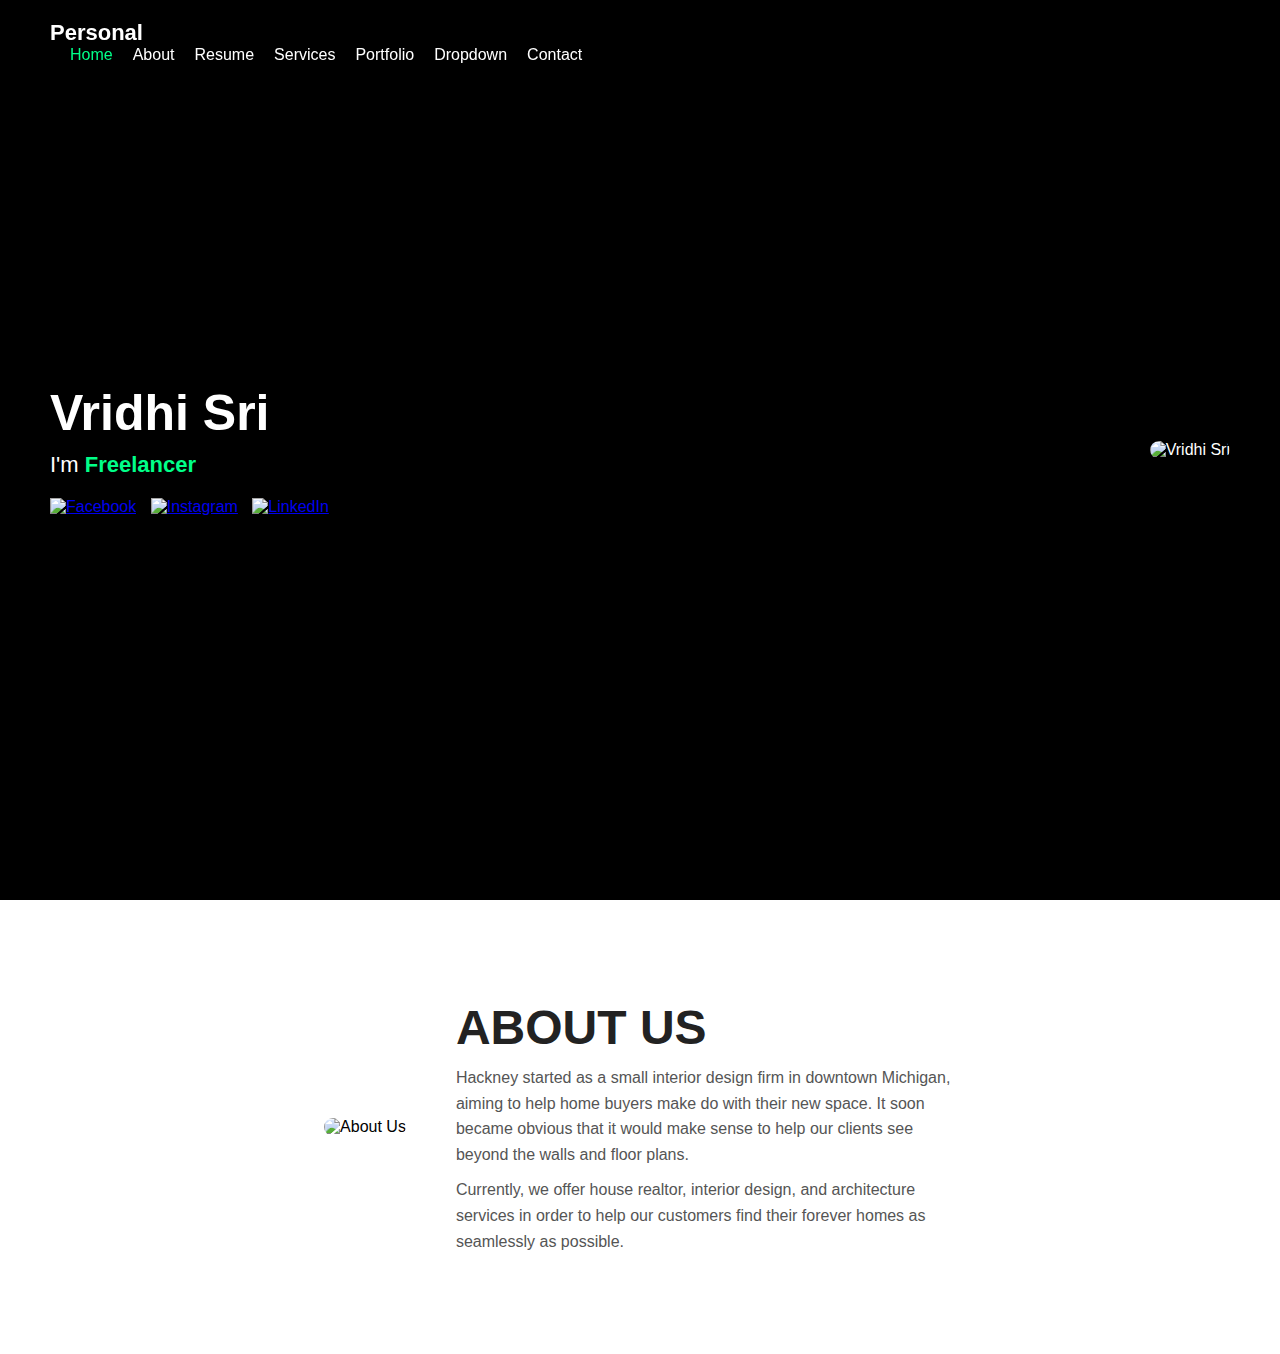
==== index.html @ 3cab6ca1 "initial commit s" ====
<!DOCTYPE html>
<html lang="en">
<head>
    <meta charset="UTF-8">
    <meta name="viewport" content="width=device-width, initial-scale=1.0">
    <title>Personal Portfolio</title>
    <link rel="stylesheet" href="style.css"> <!-- Linking the external CSS file -->
</head>
<body>

    <!-- Navigation -->
    <header>
        <nav>
            <div class="logo">Personal</div>
            <ul class="nav-links">
                <li><a href="#home" class="active">Home</a></li>
                <li><a href="#about">About</a></li>
                <li><a href="#">Resume</a></li>
                <li><a href="#">Services</a></li>
                <li><a href="#">Portfolio</a></li>
                <li><a href="#">Dropdown</a></li>
                <li><a href="#">Contact</a></li>
            </ul>
        </nav>
    </header>

    <!-- Home Section -->
    <section id="home" class="hero">
        <div class="text">
            <h1>Vridhi Sri</h1>
            <p>I'm <span class="highlight">Freelancer</span></p>
            <div class="social-icons">
                <a href="#"><img src="facebook-icon.png" alt="Facebook"></a>
                <a href="#"><img src="instagram-icon.png" alt="Instagram"></a>
                <a href="#"><img src="linkedin-icon.png" alt="LinkedIn"></a>
            </div>
        </div>
        <div class="profile-image">
            <img src="your-image.png" alt="Vridhi Sri">
        </div>
    </section>

    <!-- About Section -->
    <section id="about" class="about">
        <div class="about-content">
            <div class="about-image">
                <img src="your-about-image.jpg" alt="About Us">
            </div>
            <div class="about-text">
                <h2>ABOUT US</h2>
                <p>Hackney started as a small interior design firm in downtown Michigan, aiming to help home buyers make do with their new space. It soon became obvious that it would make sense to help our clients see beyond the walls and floor plans.</p>
                <p>Currently, we offer house realtor, interior design, and architecture services in order to help our customers find their forever homes as seamlessly as possible.</p>
            </div>
        </div>
    </section>

</body>
</html>
---- style.css ----
/* General Styles */
* {
    margin: 0;
    padding: 0;
    box-sizing: border-box;
    font-family: Arial, sans-serif;
    scroll-behavior: smooth;
}

body {
    background: black;
    color: white;
}

/* Navigation */
header {
    position: fixed;
    width: 100%;
    top: 0;
    padding: 20px 50px;
    background: rgba(0, 0, 0, 0.8);
    display: flex;
    justify-content: space-between;
    align-items: center;
    z-index: 1000;
}

.logo {
    font-size: 22px;
    font-weight: bold;
    color: white;
}

.nav-links {
    list-style: none;
    display: flex;
}

.nav-links li {
    margin-left: 20px;
}

.nav-links a {
    text-decoration: none;
    color: white;
    font-size: 16px;
    transition: 0.3s;
}

.nav-links a:hover,
.nav-links a.active {
    color: #00ff88;
}

/* Hero Section */
.hero {
    display: flex;
    align-items: center;
    justify-content: space-between;
    height: 100vh;
    padding: 50px;
    position: relative;
}

.text h1 {
    font-size: 50px;
    font-weight: bold;
}

.text p {
    font-size: 22px;
    margin-top: 10px;
}

.highlight {
    color: #00ff88;
    font-weight: bold;
}

.social-icons {
    margin-top: 20px;
}

.social-icons img {
    width: 30px;
    margin-right: 10px;
    transition: 0.3s;
}

.social-icons img:hover {
    opacity: 0.7;
}

.profile-image img {
    width: 450px;
    height: auto;
    border-radius: 10px;
}

/* About Section */
.about {
    display: flex;
    align-items: center;
    justify-content: center;
    padding: 100px 50px;
    background: white;
    color: black;
}

.about-content {
    display: flex;
    max-width: 1000px;
    align-items: center;
}

.about-image img {
    width: 400px;
    border-radius: 10px;
}

.about-text {
    margin-left: 50px;
    max-width: 500px;
}

.about-text h2 {
    font-size: 48px;
    font-weight: bold;
    color: #222;
}

.about-text p {
    font-size: 16px;
    margin-top: 10px;
    color: #555;
    line-height: 1.6;
}

/* Responsive Design */
@media (max-width: 768px) {
    .hero {
        flex-direction: column;
        text-align: center;
    }

    .profile-image img {
        width: 300px;
    }

    .about-content {
        flex-direction: column;
        text-align: center;
    }

    .about-text {
        margin-left: 0;
        margin-top: 20px;
    }

    .about-image img {
        width: 300px;
    }
}
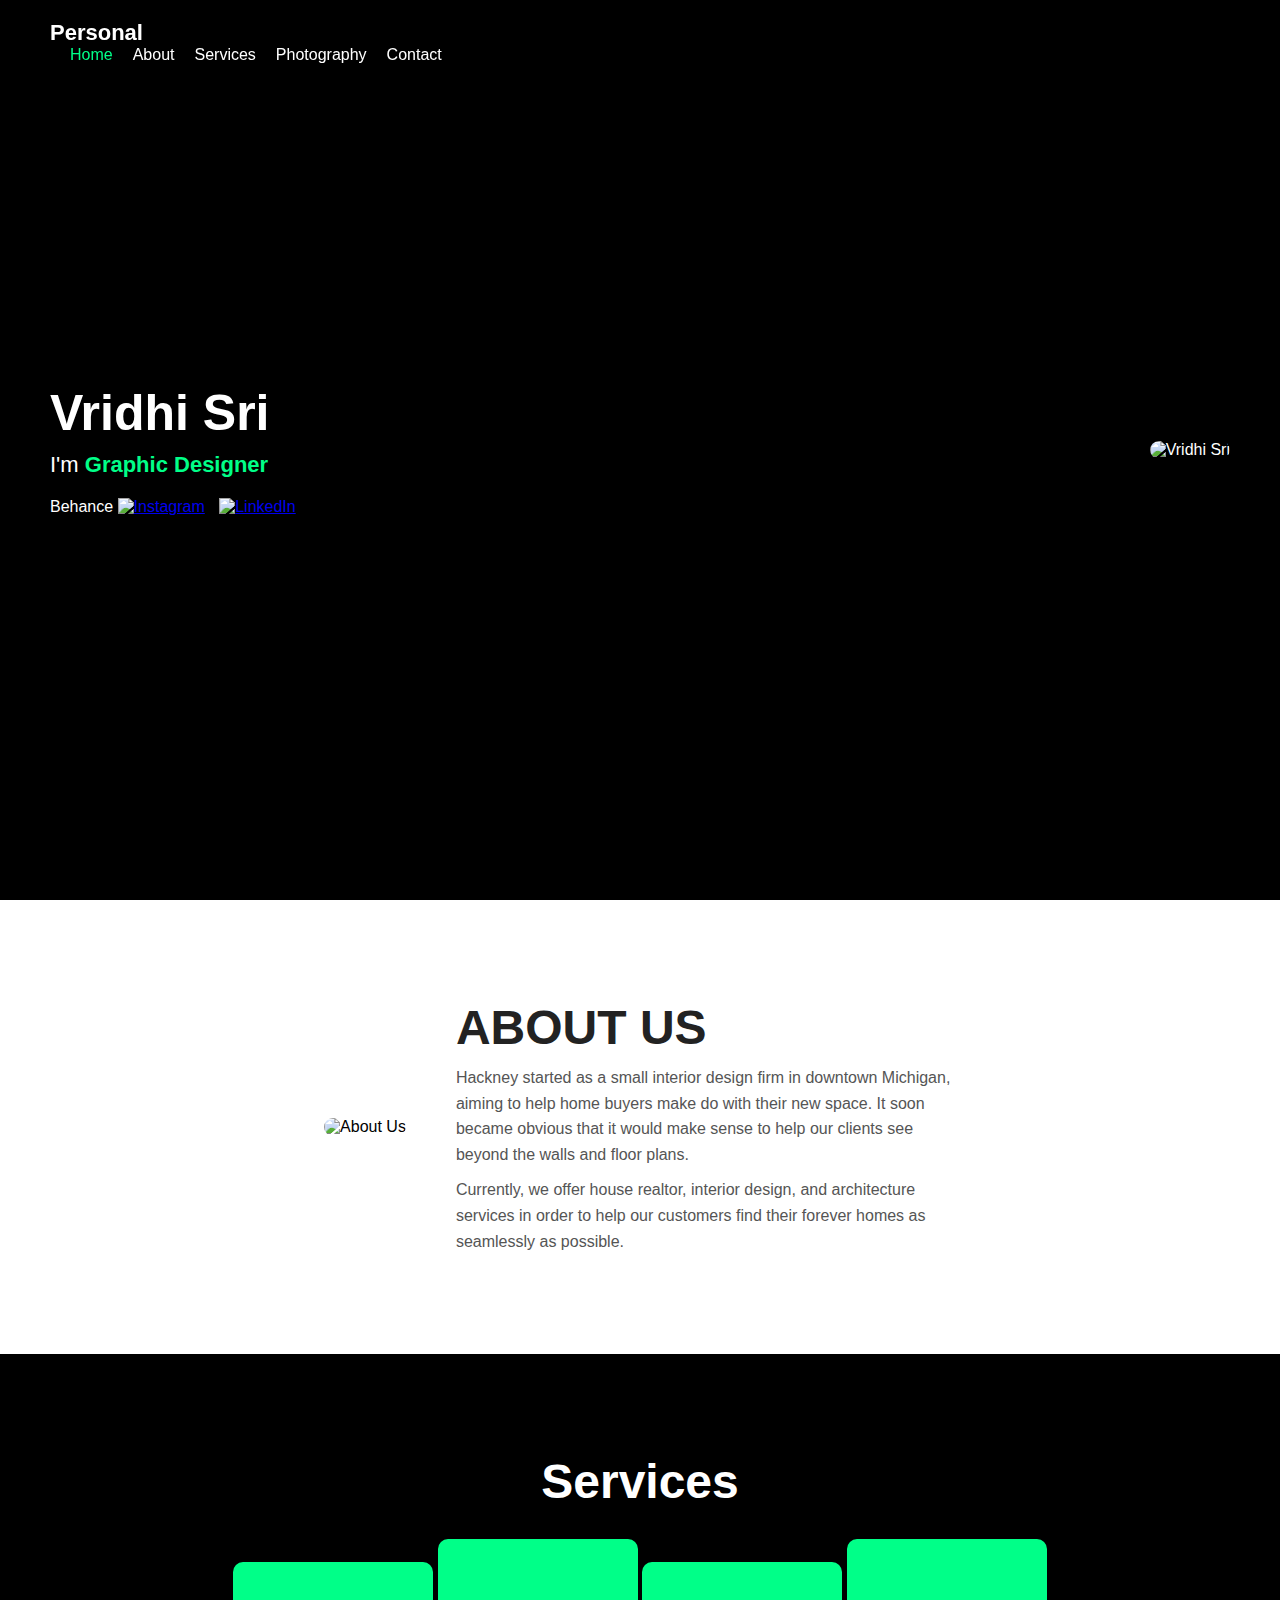
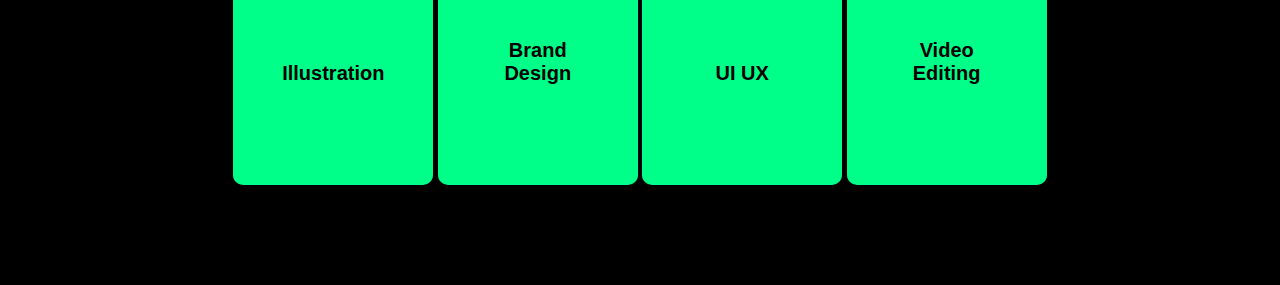
==== commit 6cd50fd2: "minor changes" ====
--- a/index.html
+++ b/index.html
@@ -15,11 +15,9 @@
             <ul class="nav-links">
                 <li><a href="#home" class="active">Home</a></li>
                 <li><a href="#about">About</a></li>
-                <li><a href="#">Resume</a></li>
-                <li><a href="#">Services</a></li>
-                <li><a href="#">Portfolio</a></li>
-                <li><a href="#">Dropdown</a></li>
-                <li><a href="#">Contact</a></li>
+                <li><a href="#services">Services</a></li>
+                <li><a href="Photography.html">Photography</a></li>
+                <li><a href="#contact">Contact</a></li>
             </ul>
         </nav>
     </header>
@@ -28,9 +26,9 @@
     <section id="home" class="hero">
         <div class="text">
             <h1>Vridhi Sri</h1>
-            <p>I'm <span class="highlight">Freelancer</span></p>
+            <p>I'm <span class="highlight">Graphic Designer</span></p>
             <div class="social-icons">
-                <a href="#"><img src="facebook-icon.png" alt="Facebook"></a>
+                <a<img href="https://in.pinterest.com/" target="_blank" src="Behance-icon.png" alt="Behance">Behance</a>
                 <a href="#"><img src="instagram-icon.png" alt="Instagram"></a>
                 <a href="#"><img src="linkedin-icon.png" alt="LinkedIn"></a>
             </div>
@@ -53,6 +51,32 @@
             </div>
         </div>
     </section>
+    <!DOCTYPE html>
+<html lang="en">
+<head>
+    
+    <meta charset="UTF-8">
+
+   
+    </section>
+
+    <!-- Services Section -->
+    <section id="services" class="services">
+            <div class="services-content">
+        <h2 class="section-title">
+            Services</h2>
+        <div class="services-container"></div>
+            <a href="illustration.html" class="service-card">Illustration</a>
+            <a href="brand-design.html" class="service-card">Brand Design</a>
+            <a href="ui ux.html" class="service-card">UI UX</a>
+            <a href="video-editing.html" class="service-card">Video Editing</a>
+        </div>
+    </section>
+
+    </script>
 
 </body>
 </html>
+
+
+
--- a/style.css
+++ b/style.css
@@ -99,12 +99,13 @@
 
 /* About Section */
 .about {
-    display: flex;
+    display: 786px 1559px;
     align-items: center;
     justify-content: center;
-    padding: 100px 50px;
+    padding: 786px 1559px;
     background: white;
     color: black;
+        z-index: 1000;
 }
 
 .about-content {
@@ -161,3 +162,218 @@
         width: 300px;
     }
 }
+/* General Styles */
+* {
+    margin: 0;
+    padding: 0;
+    box-sizing: border-box;
+    font-family: Arial, sans-serif;
+    scroll-behavior: smooth;
+}
+
+body {
+    background: black;
+    color: white;
+}
+
+/* Navigation */
+header {
+    position: fixed;
+    width: 100%;
+    top: 0;
+    padding: 20px 50px;
+    background: rgba(0, 0, 0, 0.8);
+    display: flex;
+    justify-content: space-between;
+    align-items: center;
+    z-index: 1000;
+}
+
+.logo {
+    font-size: 22px;
+    font-weight: bold;
+    color: white;
+}
+
+.nav-links {
+    list-style: none;
+    display: flex;
+}
+
+.nav-links li {
+    margin-left: 20px;
+}
+
+.nav-links a {
+    text-decoration: none;
+    color: white;
+    font-size: 16px;
+    transition: 0.3s;
+}
+
+.nav-links a:hover,
+.nav-links a.active {
+    color: #00ff88;
+}
+
+/* Hero Section */
+.hero {
+    display: flex;
+    align-items: center;
+    justify-content: space-between;
+    height: 100vh;
+    padding: 50px;
+    position: relative;
+}
+
+.text h1 {
+    font-size: 50px;
+    font-weight: bold;
+}
+
+.text p {
+    font-size: 22px;
+    margin-top: 10px;
+}
+
+.highlight {
+    color: #00ff88;
+    font-weight: bold;
+}
+
+.social-icons {
+    margin-top: 20px;
+}
+
+.social-icons img {
+    width: 30px;
+    margin-right: 10px;
+    transition: 0.3s;
+}
+
+.social-icons img:hover {
+    opacity: 0.7;
+}
+
+.profile-image img {
+    width: 450px;
+    height: auto;
+    border-radius: 10px;
+}
+
+/* About Section */
+.about {
+    display: flex;
+    align-items: center;
+    justify-content: center;
+    padding: 100px 50px;
+    background: white;
+    color: black;
+}
+
+.about-content {
+    display: flex;
+    max-width: 1000px;
+    align-items: center;
+}
+
+.about-image img {
+    width: 400px;
+    border-radius: 10px;
+}
+
+.about-text {
+    margin-left: 50px;
+    max-width: 500px;
+}
+
+.about-text h2 {
+    font-size: 48px;
+    font-weight: bold;
+    color: #222;
+}
+
+.about-text p {
+    font-size: 16px;
+    margin-top: 10px;
+    color: #555;
+    line-height: 1.6;
+}
+
+/* Services Section */
+.services {
+    padding: 100px 50px;
+    text-align: center;
+    background: black;
+}
+
+.section-title {
+    font-size: 48px;
+    font-weight: bold;
+    color: white;
+    margin-bottom: 30px;
+}
+
+.services-container {
+    display: flex;
+    justify-content: center;
+    gap: 20px;
+    flex-wrap: wrap;
+}
+
+.service-card {
+    background: #00ff88;
+    color: black;
+    font-size: 20px;
+    font-weight: bold;
+    padding: 100px 40px;
+    border-radius: 10px;
+    text-decoration: none;
+    transition: 0.3s;
+    display: inline-block;
+    width: 200px;
+    text-align: center;
+}
+
+.service-card:hover,
+.service-card:active {
+    background: white;
+    color: black;
+}
+
+/* Responsive Design */
+@media (max-width: 768px) {
+    .hero {
+        flex-direction: column;
+        text-align: center;
+    }
+
+    .profile-image img {
+        width: 300px;
+    }
+
+    .about-content {
+        flex-direction: column;
+        text-align: center;
+    }
+
+    .about-text {
+        margin-left: 0;
+        margin-top: 20px;
+    }
+
+    .about-image img {
+        width: 300px;
+    }
+
+    .services-container {
+        flex-direction: column;
+        align-items: center;
+    }
+
+    .service-card {
+        width: 100%;
+        max-width: 250px;
+    }
+}
+
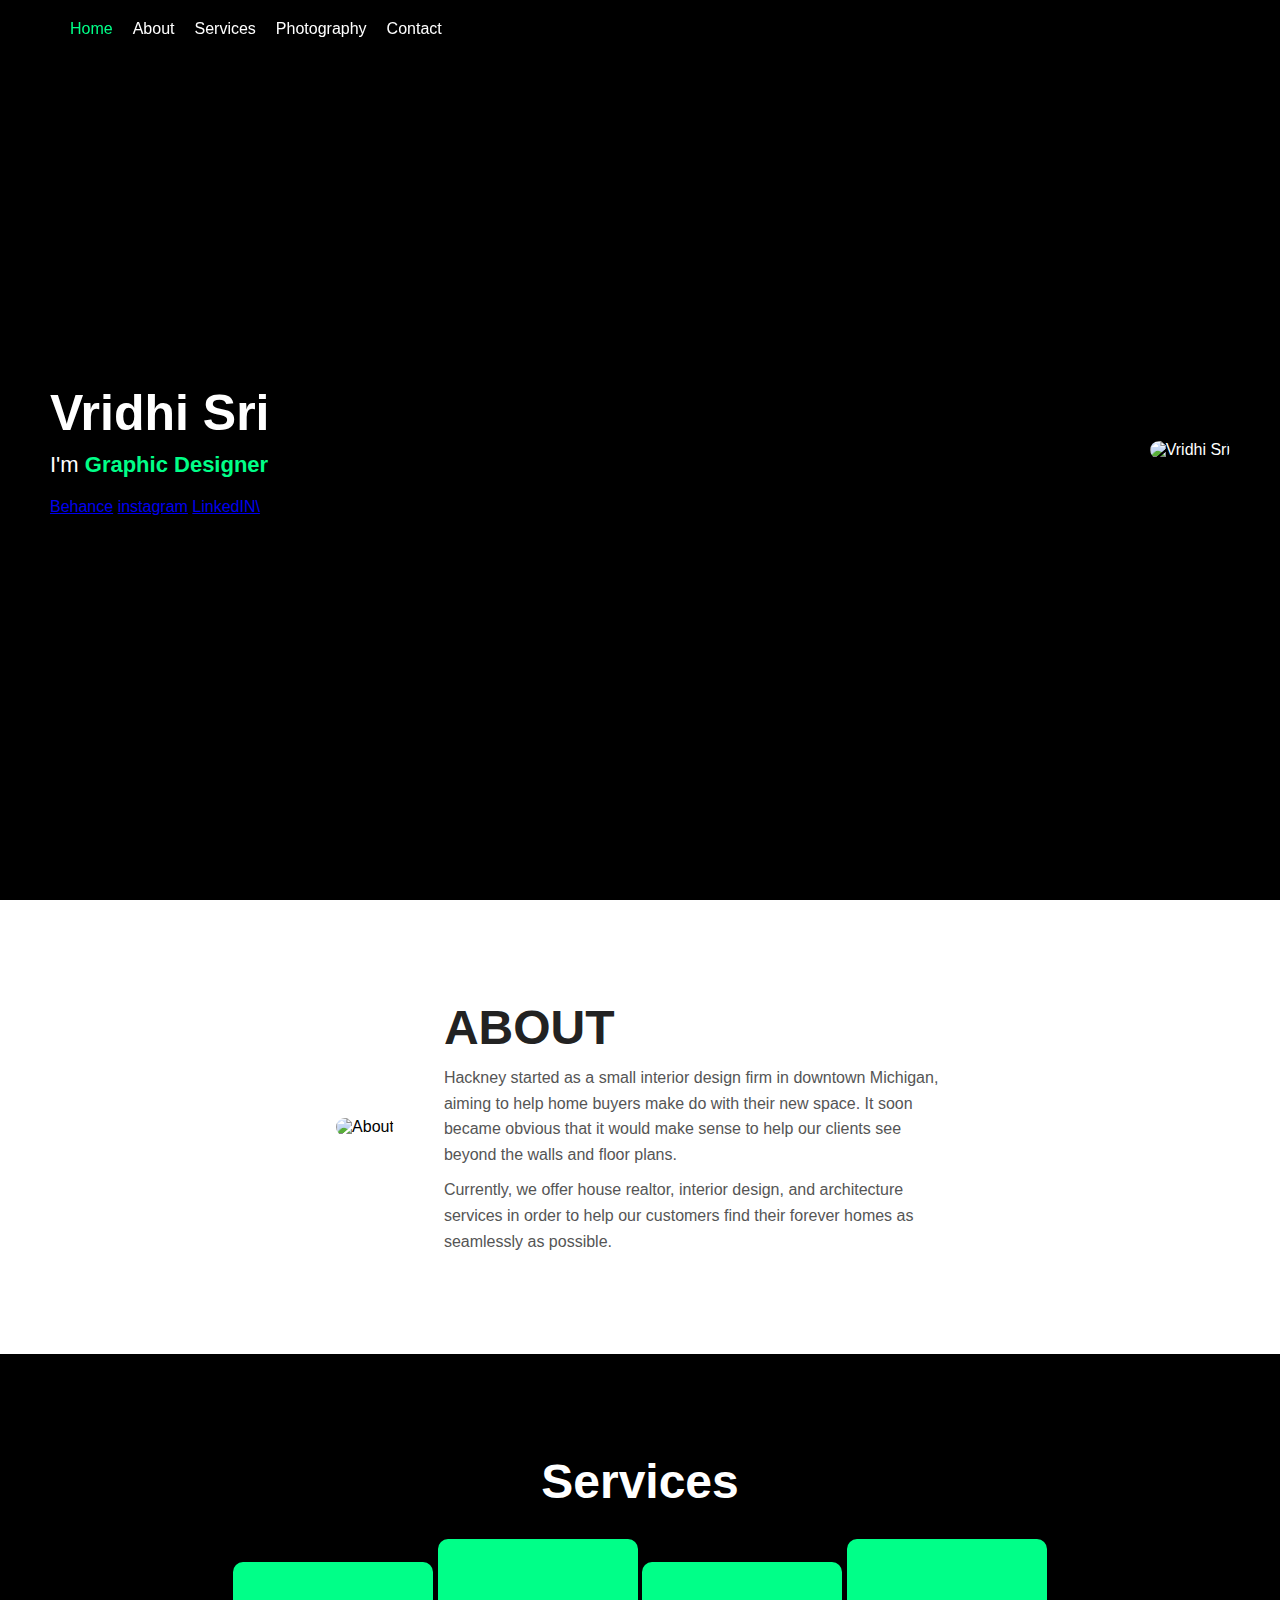
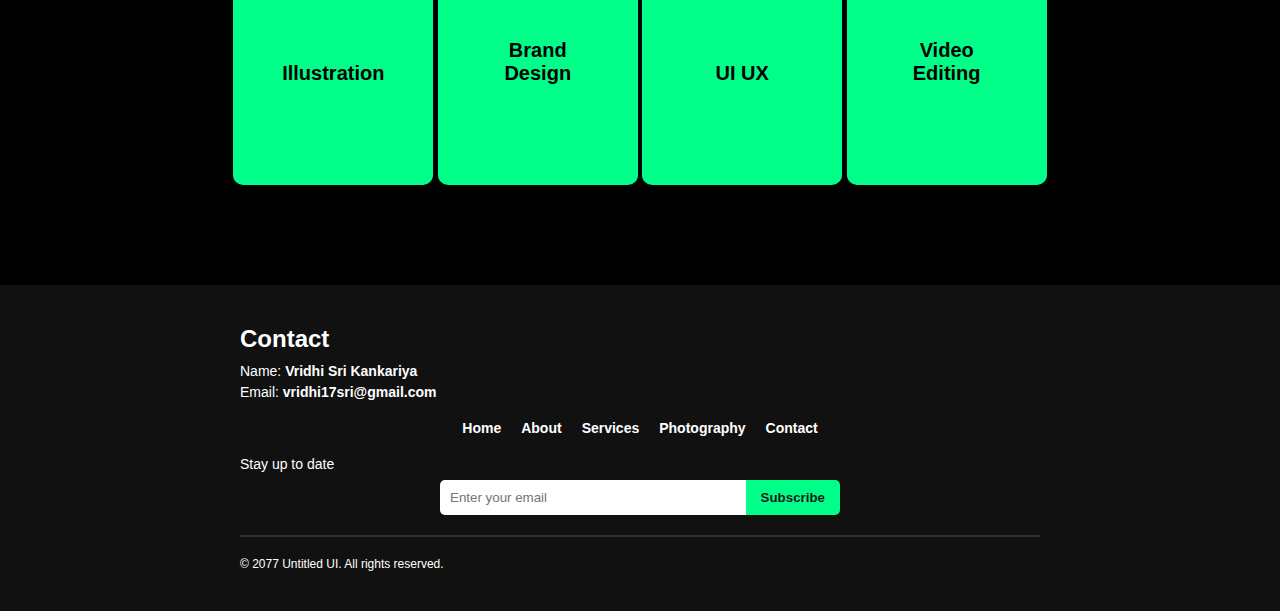
==== commit 1e10414a: "minor changes" ====
--- a/index.html
+++ b/index.html
@@ -3,7 +3,6 @@
 <head>
     <meta charset="UTF-8">
     <meta name="viewport" content="width=device-width, initial-scale=1.0">
-    <title>Personal Portfolio</title>
     <link rel="stylesheet" href="style.css"> <!-- Linking the external CSS file -->
 </head>
 <body>
@@ -11,7 +10,7 @@
     <!-- Navigation -->
     <header>
         <nav>
-            <div class="logo">Personal</div>
+            <div class="logo"></div>
             <ul class="nav-links">
                 <li><a href="#home" class="active">Home</a></li>
                 <li><a href="#about">About</a></li>
@@ -28,9 +27,9 @@
             <h1>Vridhi Sri</h1>
             <p>I'm <span class="highlight">Graphic Designer</span></p>
             <div class="social-icons">
-                <a<img href="https://in.pinterest.com/" target="_blank" src="Behance-icon.png" alt="Behance">Behance</a>
-                <a href="#"><img src="instagram-icon.png" alt="Instagram"></a>
-                <a href="#"><img src="linkedin-icon.png" alt="LinkedIn"></a>
+                <a href="https://www.behance.net/vridhisri17" target="_blank" alt="Behance">Behance</a>
+                <a href="https://www.instagram.com/vridhijain.designs?igsh=Y3Z3MjFoOHVkeTAx" target="_blank" alt="instagram">instagram</a>
+                <a href="https://www.behance.net/vridhisri17" target="_blank" alt="LinkedIN">LinkedIN\</a>
             </div>
         </div>
         <div class="profile-image">
@@ -42,10 +41,10 @@
     <section id="about" class="about">
         <div class="about-content">
             <div class="about-image">
-                <img src="your-about-image.jpg" alt="About Us">
+                <img src="your-about-image.jpg" alt="About ">
             </div>
             <div class="about-text">
-                <h2>ABOUT US</h2>
+                <h2>ABOUT </h2>
                 <p>Hackney started as a small interior design firm in downtown Michigan, aiming to help home buyers make do with their new space. It soon became obvious that it would make sense to help our clients see beyond the walls and floor plans.</p>
                 <p>Currently, we offer house realtor, interior design, and architecture services in order to help our customers find their forever homes as seamlessly as possible.</p>
             </div>
@@ -75,8 +74,34 @@
 
     </script>
 
-</body>
-</html>
-
-
-
+    <footer class="site-footer">
+        <div class="footer-container">
+            <div class="footer-brand">
+                <h2>Contact</h2>
+            </div>
+            <div class="contact-info">
+                <p>Name: <a href="#contact">Vridhi Sri Kankariya</a></p>
+                <p>Email: <a href="mailto:your@email.com">vridhi17sri@gmail.com</a></p>
+            </div>
+            <nav class="footer-nav">
+                <a href="#Home">Home</a>
+                <a href="#">About</a>
+                <a href="#">Services</a>
+                <a href="#">Photography</a>
+                <a href="#">Contact</a>
+            </nav>
+            <div class="footer-subscribe">
+                <p>Stay up to date</p>
+                <div class="subscribe-box">
+                    <input type="email" placeholder="Enter your email">
+                    <button>Subscribe</button>
+                </div>
+            </div>
+            <hr>
+            <div class="footer-bottom">
+                <p>© 2077 Untitled UI. All rights reserved.</p>
+               
+            </div>
+        </div>
+    </footer>
+    
--- a/style.css
+++ b/style.css
@@ -10,6 +10,7 @@
 body {
     background: black;
     color: white;
+    
 }
 
 /* Navigation */
@@ -79,6 +80,7 @@
 
 .social-icons {
     margin-top: 20px;
+
 }
 
 .social-icons img {
@@ -99,13 +101,12 @@
 
 /* About Section */
 .about {
-    display: 786px 1559px;
+    display: flex;
     align-items: center;
     justify-content: center;
     padding: 786px 1559px;
     background: white;
     color: black;
-        z-index: 1000;
 }
 
 .about-content {
@@ -376,4 +377,121 @@
         max-width: 250px;
     }
 }
-
+/* Footer Specific Styles */
+.site-footer {
+    background: #111;
+    color: white;
+    padding: 40px 20px;
+}
+
+.site-footer .footer-container {
+    max-width: 800px;
+    margin: auto;
+}
+
+/* Contact Centered */
+.site-footer .footer-brand h2 {
+    font-size: 24px;
+    margin-bottom: 10px;
+}
+
+/* Contact Info */
+.site-footer .contact-info p {
+    font-size: 14px;
+    margin: 5px 0;
+}
+
+.site-footer .contact-info a {
+    color: #ffffff;
+    text-decoration: none;
+    font-weight: bold;
+}
+
+.site-footer .contact-info a:hover {
+    text-decoration: underline;
+}
+
+/* Navigation Links */
+.site-footer .footer-nav {
+    display: flex;
+    justify-content: center;
+    gap: 20px;
+    margin: 20px 0;
+}
+
+.site-footer .footer-nav a {
+    color: white;
+    text-decoration: none;
+    font-size: 14px;
+    font-weight: bold;
+}
+
+.site-footer .footer-nav a:hover {
+    text-decoration: underline;
+}
+
+/* Subscribe Box */
+.site-footer .footer-subscribe p {
+    font-size: 14px;
+    margin-bottom: 8px;
+}
+
+.site-footer .subscribe-box {
+    display: flex;
+    justify-content: center;
+    align-items: center;
+    background: #222;
+    border-radius: 5px;
+    overflow: hidden;
+    max-width: 400px;
+    margin: auto;
+}
+
+.site-footer .subscribe-box input {
+    padding: 10px;
+    border: none;
+    outline: none;
+    background: white;
+    color: black;
+    flex-grow: 1;
+}
+
+.site-footer .subscribe-box button {
+    background: #00ff88;
+    color: rgb(25, 25, 25);
+    border: none;
+    padding: 10px 15px;
+    cursor: pointer;
+    font-weight: bold;
+}
+
+/* Bottom Section */
+.site-footer hr {
+    border: 0.5px solid #333;
+    margin: 20px 0;
+}
+
+.site-footer .footer-bottom {
+    display: flex;
+    justify-content: space-between;
+    align-items: center;
+    flex-wrap: wrap;
+    font-size: 12px;
+}
+
+/* Social Icons */
+.site-footer .social-icons {
+    margin-top: 10px;
+}
+
+.site-footer .social-icons a {
+    display: inline-block;
+    margin: 0 5px;
+}
+
+.site-footer .social-icons img {
+    width: 20px;
+    height: 20px;
+}
+
+
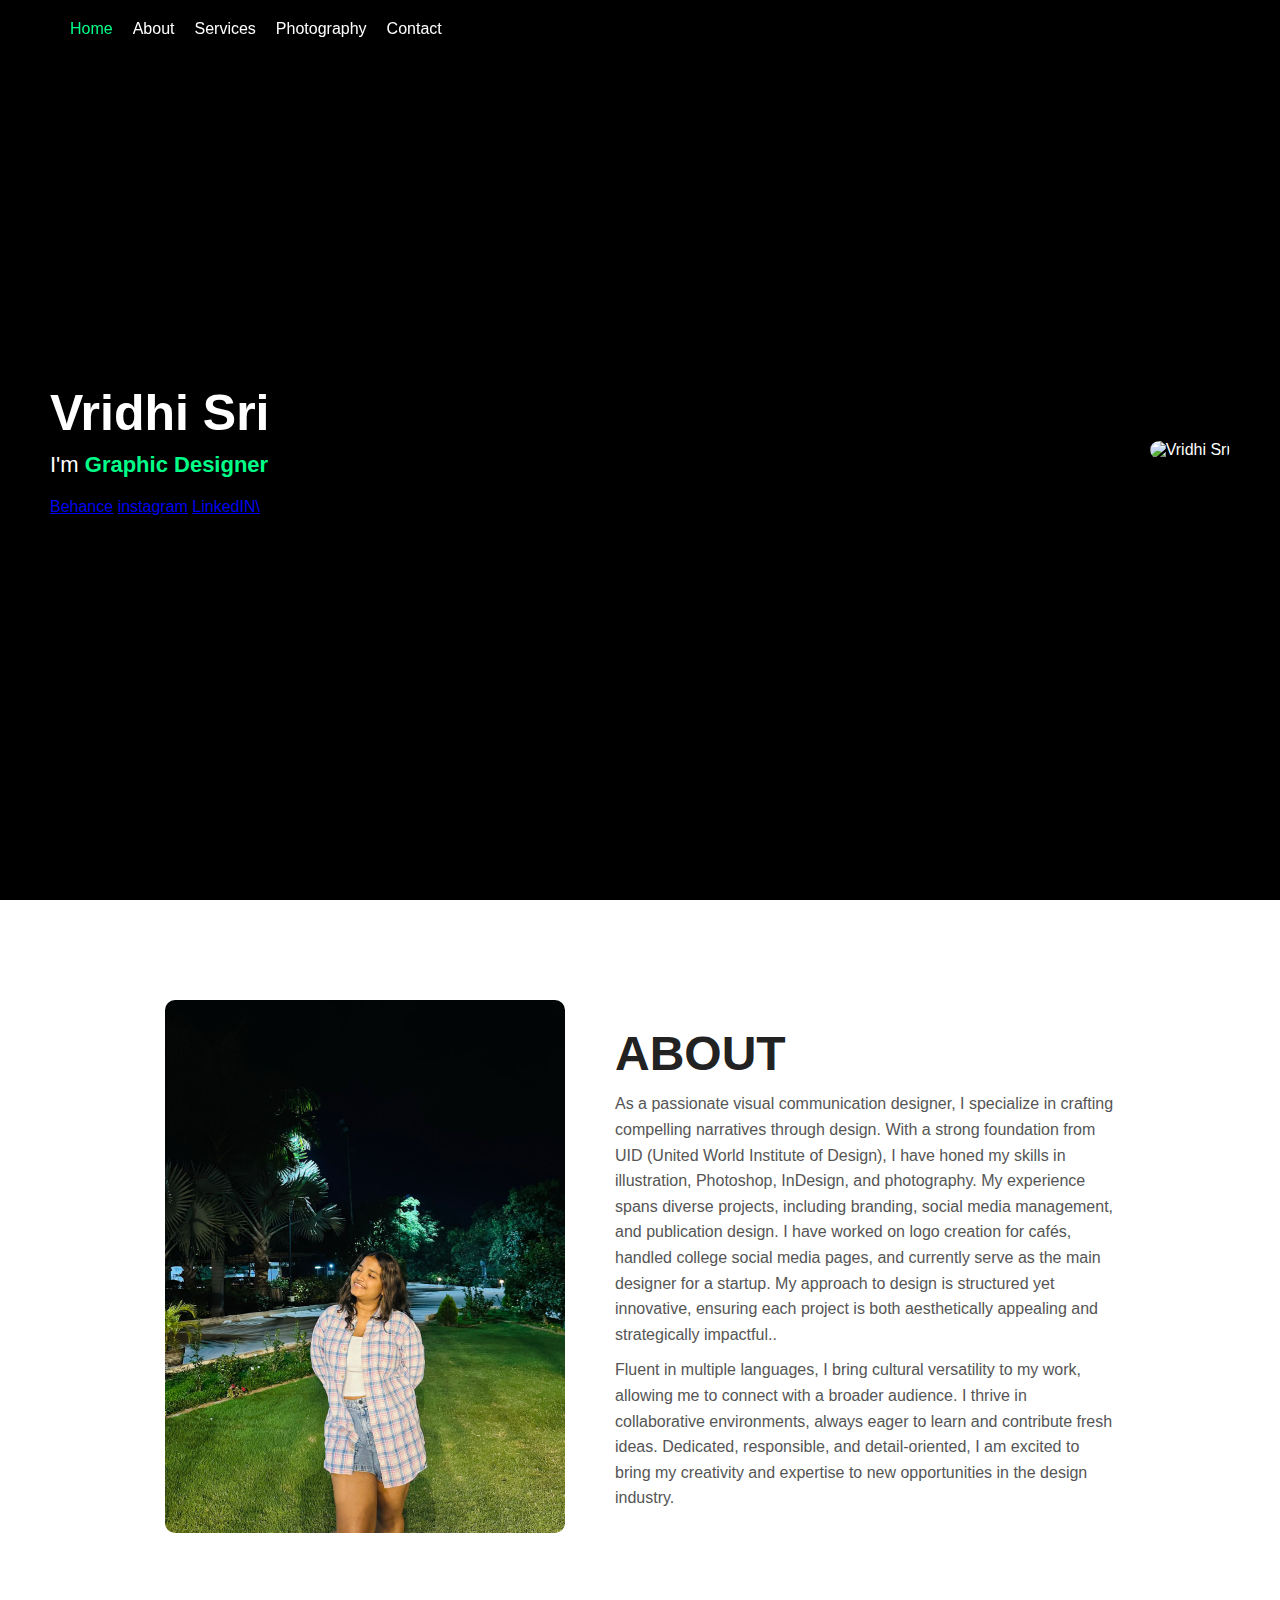
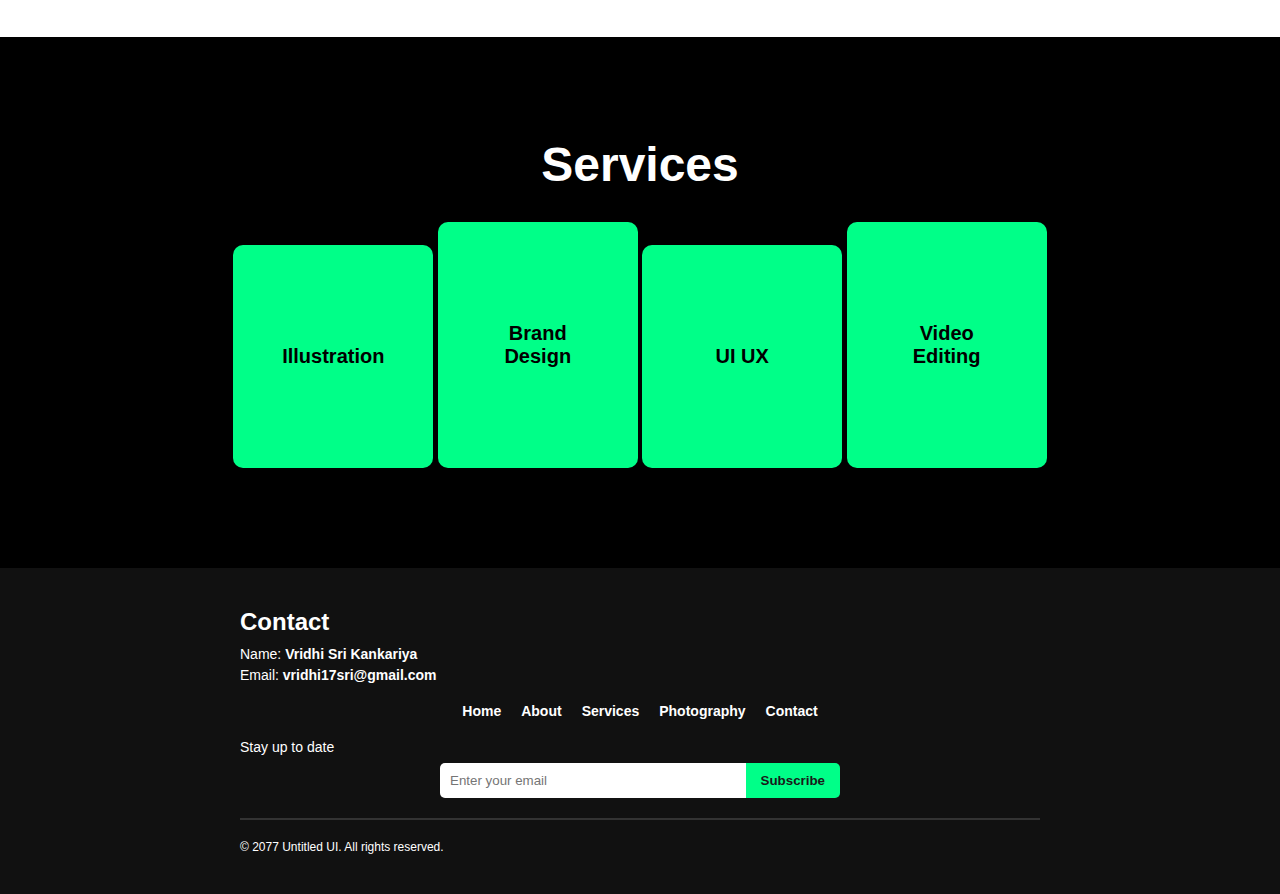
==== commit e39d5ced: "minor changes" ====
--- a/index.html
+++ b/index.html
@@ -41,12 +41,12 @@
     <section id="about" class="about">
         <div class="about-content">
             <div class="about-image">
-                <img src="your-about-image.jpg" alt="About ">
+                <img src="/images /photo2.jpeg" alt="About ">
             </div>
             <div class="about-text">
                 <h2>ABOUT </h2>
-                <p>Hackney started as a small interior design firm in downtown Michigan, aiming to help home buyers make do with their new space. It soon became obvious that it would make sense to help our clients see beyond the walls and floor plans.</p>
-                <p>Currently, we offer house realtor, interior design, and architecture services in order to help our customers find their forever homes as seamlessly as possible.</p>
+                <p>As a passionate visual communication designer, I specialize in crafting compelling narratives through design. With a strong foundation from UID (United World Institute of Design), I have honed my skills in illustration, Photoshop, InDesign, and photography. My experience spans diverse projects, including branding, social media management, and publication design. I have worked on logo creation for cafés, handled college social media pages, and currently serve as the main designer for a startup. My approach to design is structured yet innovative, ensuring each project is both aesthetically appealing and strategically impactful..</p>
+                <p>Fluent in multiple languages, I bring cultural versatility to my work, allowing me to connect with a broader audience. I thrive in collaborative environments, always eager to learn and contribute fresh ideas. Dedicated, responsible, and detail-oriented, I am excited to bring my creativity and expertise to new opportunities in the design industry.</p>
             </div>
         </div>
     </section>
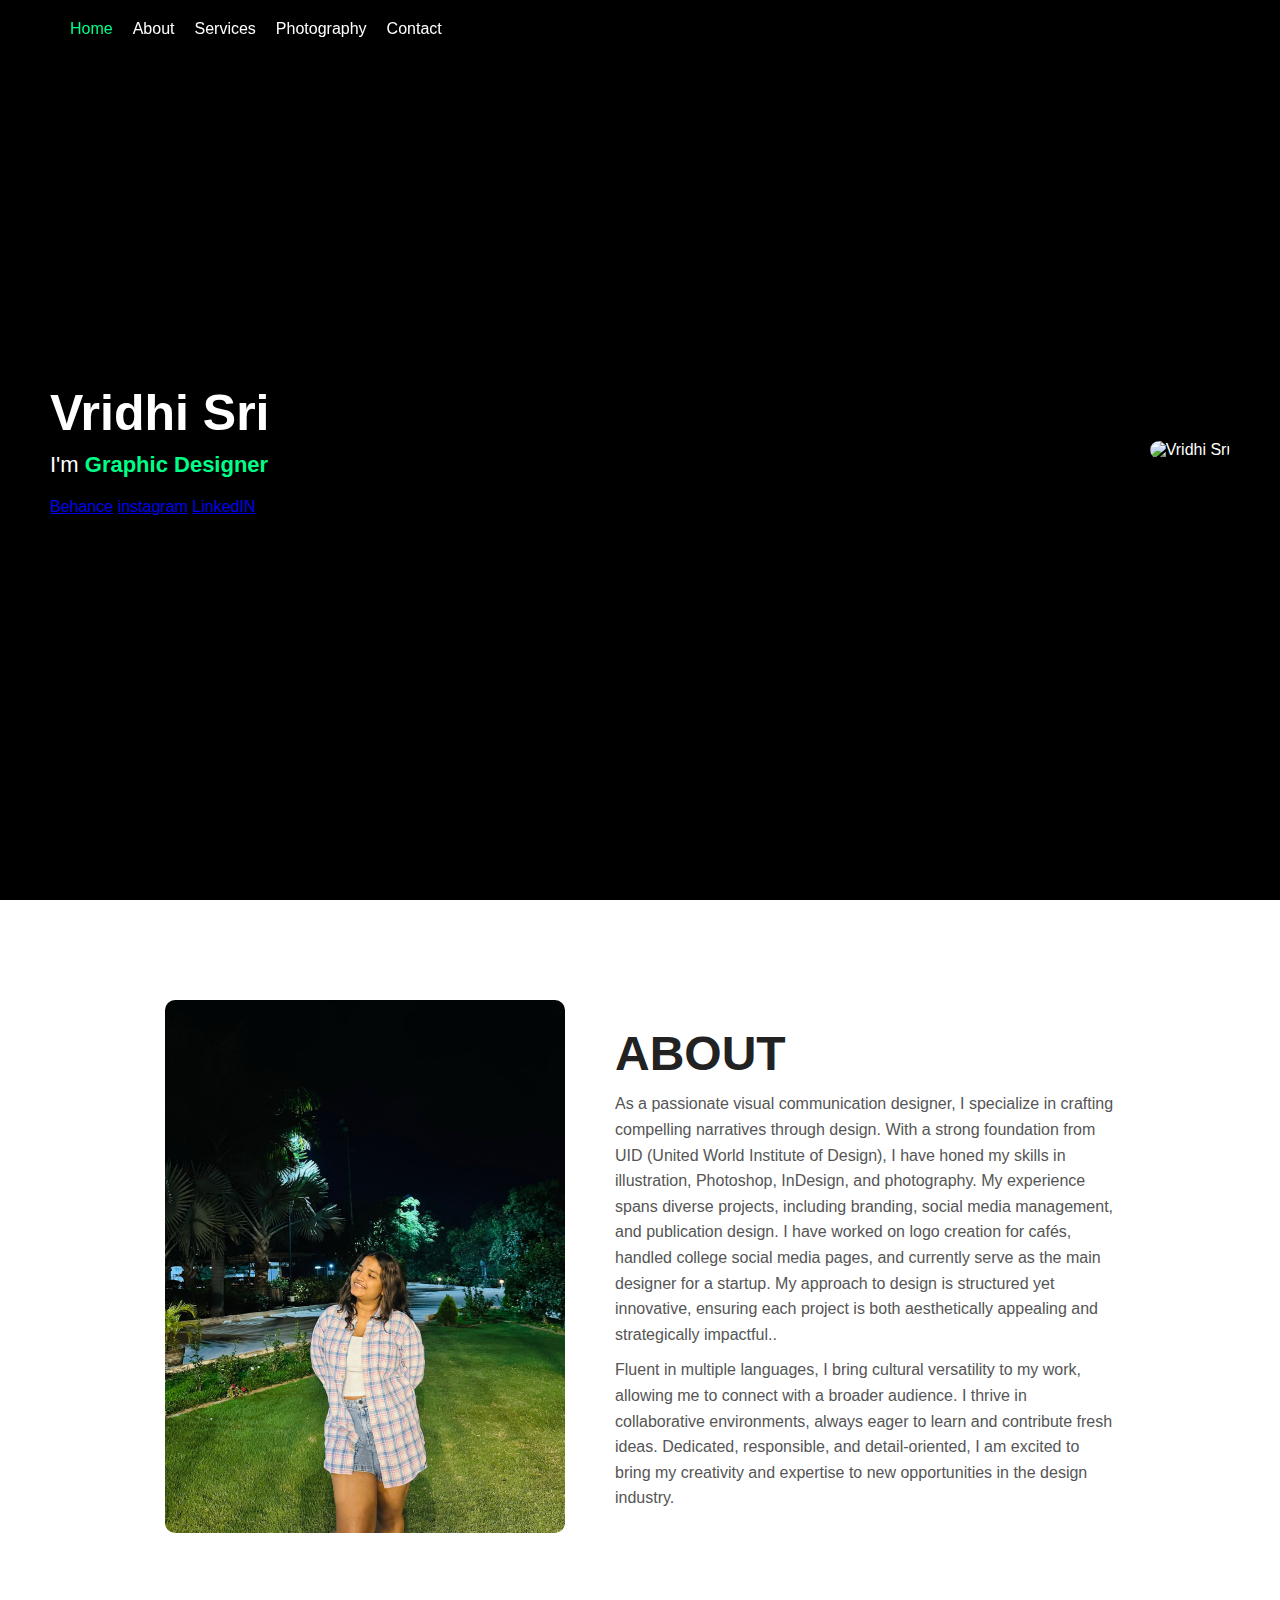
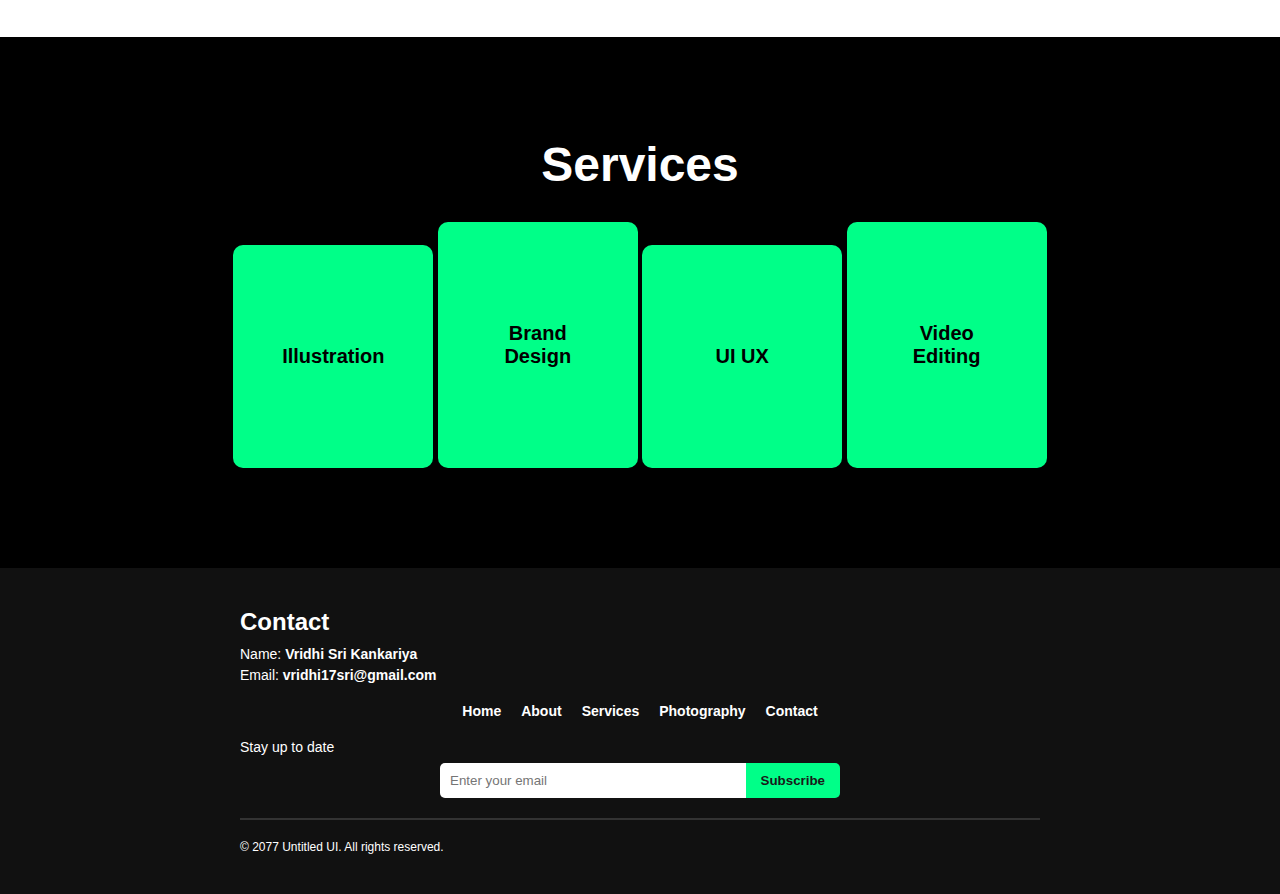
==== commit ba7823e1: "minor changes" ====
--- a/index.html
+++ b/index.html
@@ -6,6 +6,7 @@
     <link rel="stylesheet" href="style.css"> <!-- Linking the external CSS file -->
 </head>
 <body>
+
 
     <!-- Navigation -->
     <header>
@@ -29,7 +30,7 @@
             <div class="social-icons">
                 <a href="https://www.behance.net/vridhisri17" target="_blank" alt="Behance">Behance</a>
                 <a href="https://www.instagram.com/vridhijain.designs?igsh=Y3Z3MjFoOHVkeTAx" target="_blank" alt="instagram">instagram</a>
-                <a href="https://www.behance.net/vridhisri17" target="_blank" alt="LinkedIN">LinkedIN\</a>
+                <a href="https://www.linkedin.com/feed/" target="_blank" alt="LinkedIN">LinkedIN</a>
             </div>
         </div>
         <div class="profile-image">
